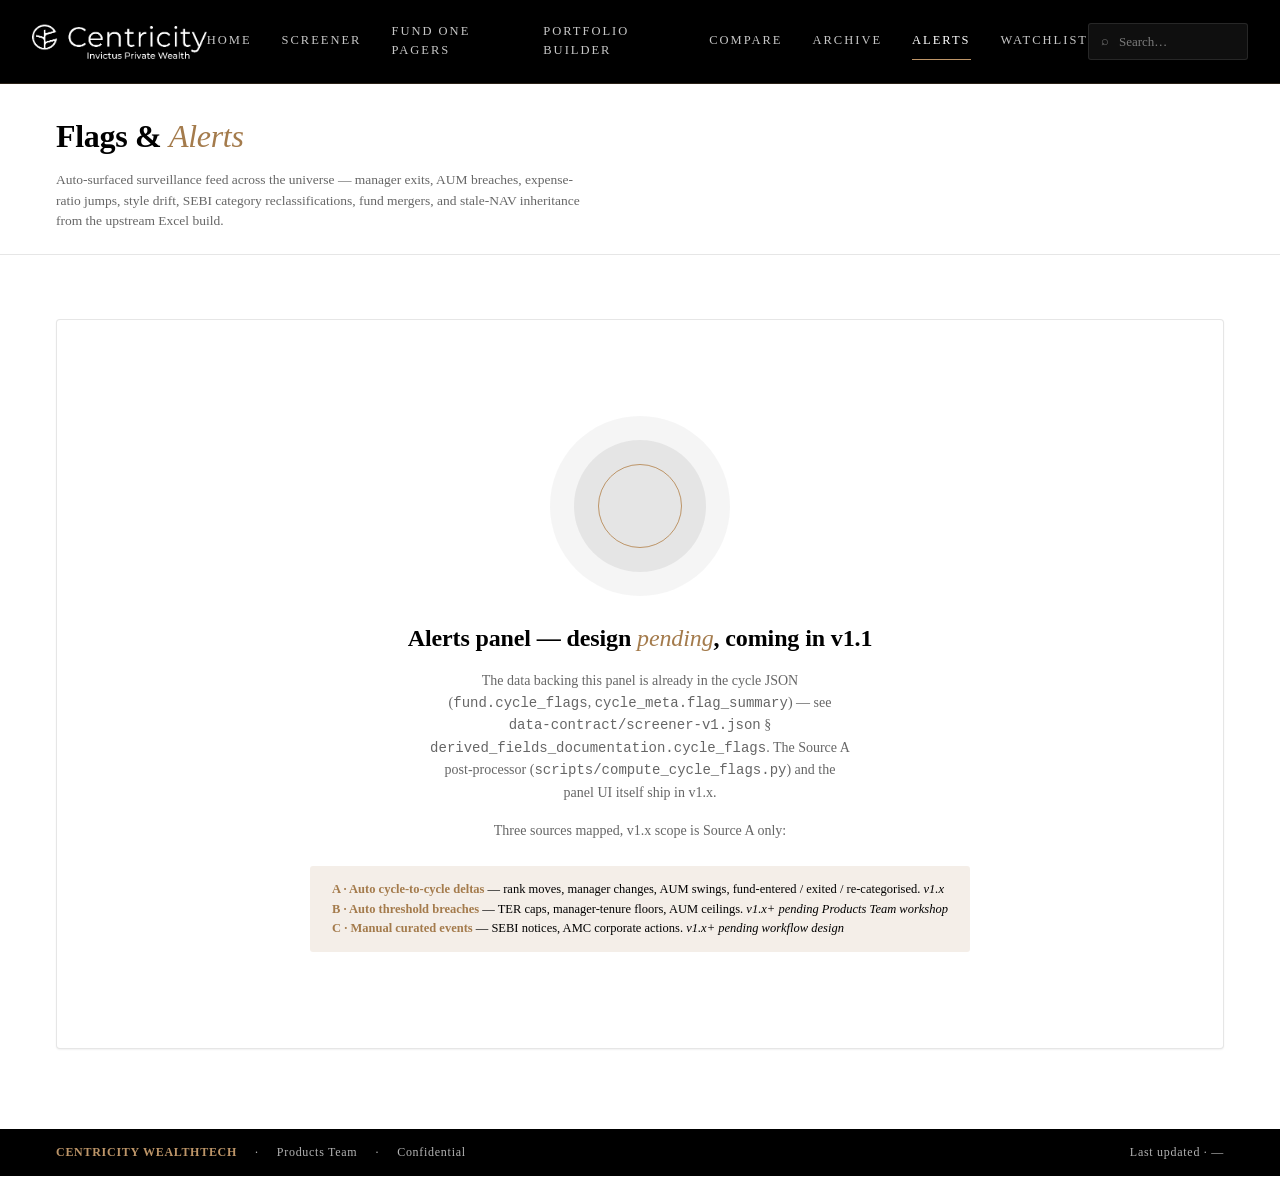
==== alerts.html @ c5a009be "feat: wire all 8 screens against screener-v1 cycle JSON; add multi-select filter component; lock Hom" ====
<!doctype html>
<html lang="en">
<head>
<meta charset="utf-8">
<title>Centricity MF Screener — Alerts</title>
<meta name="viewport" content="width=1680">
<link rel="icon" href="assets/logo.png">
<link rel="stylesheet" href="css/centricity.css">
<style>
  .shell-band {
    background: #fff; border-bottom: 1px solid var(--rule);
    padding: 28px 56px 22px;
  }
  .shell-band .inner { max-width: 1740px; margin: 0 auto; }
  .shell-band h1 { margin: 0; font-size: 32px; font-weight: 700; letter-spacing: -.01em; }
  .shell-band h1 em { font-style: italic; font-weight: 400; color: var(--gold-deep); }
  .shell-band .sub { font-size: 13.5px; color: var(--text-mid); margin: 8px 0 0; max-width: 80ch; }

  .shell-body {
    max-width: 1740px; margin: 64px auto 80px;
    padding: 0 56px;
  }
  .shell-empty {
    background: #fff; border: 1px solid var(--rule); border-radius: 4px;
    padding: 96px 32px; text-align: center;
    box-shadow: var(--shadow-sm);
  }
  .shell-empty .ring-motif {
    width: 180px; height: 180px; margin: 0 auto 24px;
  }
  .shell-empty h2 {
    margin: 0 0 12px;
    font-size: 24px; font-weight: 700; letter-spacing: -.005em;
  }
  .shell-empty h2 em { font-style: italic; font-weight: 400; color: var(--gold-deep); }
  .shell-empty p {
    font-size: 14px; color: var(--text-mid);
    margin: 0 auto 16px; max-width: 60ch; line-height: 1.6;
  }
  .shell-empty .scope-list {
    display: inline-block; text-align: left;
    background: var(--tan-soft); border-radius: 3px;
    padding: 14px 22px; margin-top: 8px;
    font-size: 12.5px; color: var(--black);
  }
  .shell-empty .scope-list b { color: var(--gold-deep); }
</style>
</head>
<body>

<header class="appbar" role="banner">
  <div class="left"><div class="logo-cell"><img src="assets/logo.png" alt="Centricity WealthTech"></div></div>
  <nav aria-label="primary">
    <a href="index.html">Home</a>
    <a href="screener.html">Screener</a>
    <a href="fund-detail.html">Fund One Pagers</a>
    <a href="portfolio-builder.html">Portfolio Builder</a>
    <a href="compare.html">Compare</a>
    <a href="archive.html">Archive</a>
    <a class="active" href="alerts.html">Alerts</a>
    <a href="watchlist.html">Watchlist</a>
  </nav>
  <div class="right">
    <label class="search">
      <span style="opacity:.6">⌕</span>
      <input type="text" placeholder="Search…" aria-label="Search">
    </label>
  </div>
</header>

<main>

<section class="shell-band">
  <div class="inner">
    <h1>Flags &amp; <em>Alerts</em></h1>
    <p class="sub">Auto-surfaced surveillance feed across the universe — manager exits, AUM breaches,
       expense-ratio jumps, style drift, SEBI category reclassifications, fund mergers, and stale-NAV
       inheritance from the upstream Excel build.</p>
  </div>
</section>

<section class="shell-body">
  <div class="shell-empty">
    <div class="ring-motif" aria-hidden="true"></div>
    <h2>Alerts panel — design <em>pending</em>, coming in v1.1</h2>
    <p>The data backing this panel is already in the cycle JSON (<code>fund.cycle_flags</code>,
       <code>cycle_meta.flag_summary</code>) — see <code>data-contract/screener-v1.json</code>
       § <code>derived_fields_documentation.cycle_flags</code>. The Source A post-processor
       (<code>scripts/compute_cycle_flags.py</code>) and the panel UI itself ship in v1.x.</p>
    <p>Three sources mapped, v1.x scope is Source A only:</p>
    <div class="scope-list">
      <b>A · Auto cycle-to-cycle deltas</b> — rank moves, manager changes, AUM swings,
         fund-entered / exited / re-categorised. <i>v1.x</i><br>
      <b>B · Auto threshold breaches</b> — TER caps, manager-tenure floors, AUM ceilings.
         <i>v1.x+ pending Products Team workshop</i><br>
      <b>C · Manual curated events</b> — SEBI notices, AMC corporate actions.
         <i>v1.x+ pending workflow design</i>
    </div>
  </div>
</section>

</main>

<footer class="appfoot" role="contentinfo">
  <div class="left">
    <span class="gold">CENTRICITY WEALTHTECH</span>
    <span>·</span>
    <span>Products Team</span>
    <span>·</span>
    <span>Confidential</span>
  </div>
  <div class="right">Last updated · —</div>
</footer>

</body>
</html>
---- css/centricity.css ----
/*
 * Centricity WealthTech — shared brand foundation
 * Source of truth: Dashboard/Claude Design Dashboard Data/02_Centricity_Brand_Standards.md
 *
 * This file defines the palette, typography, header/footer, status pills,
 * severity dots, gold-ring motif, common section structure, and number-rendering
 * utilities — every piece that repeats across all 8 deployed pages.
 *
 * Page-specific layouts live in css/<page>.css (loaded after this file).
 */

/* ============================================================
   1. PALETTE + TYPOGRAPHY (locked — see 02_Centricity_Brand_Standards.md)
   ============================================================ */
:root {
  --white:        #FFFFFF;
  --black:        #000000;
  --ink:          #0E0E0E;
  --gold:         #BD9568;
  --gold-deep:    #A47B4C;
  --tan:          #DBC8B2;
  --grey-mid:     #BFBFBF;
  --grey-light:   #D9D9D9;
  --red:          #931621;
  --green:        #0F5132;
  --text-mid:     #666666;
  --rule:         rgba(217, 217, 217, .65);
  --tan-soft:     rgba(219, 200, 178, .30);
  --tan-softer:   rgba(219, 200, 178, .16);
  --shadow-sm:    0 1px 2px rgba(0, 0, 0, 0.06);
  --shadow-md:    0 4px 14px rgba(0, 0, 0, .06);
}

* { box-sizing: border-box; }

html, body {
  margin: 0;
  padding: 0;
  background: var(--white);
  color: var(--black);
}

body {
  /* Cambria fallback chain — Georgia is institutional enough not to break the
     brand if substitution happens on older Windows branch laptops. */
  font-family: 'Cambria', Georgia, 'Times New Roman', serif;
  font-weight: 400;
  line-height: 1.55;
  font-size: 15px;
  -webkit-font-smoothing: antialiased;
  font-feature-settings: "tnum";
  font-variant-numeric: tabular-nums;
  overflow-x: hidden;
}

a { color: inherit; text-decoration: none; }
button { font-family: inherit; cursor: pointer; }

/* Tabular number rendering — used wherever percentages, rupees, or ratios appear */
.num {
  font-variant-numeric: tabular-nums;
  font-feature-settings: "tnum";
}

/* Negative-only Dark Red (#931621). Brand standard §2 forbids any other red. */
.neg { color: var(--red); }
.pos { color: var(--green); }

/* ============================================================
   2. TOP UTILITY STRIP
   ============================================================ */
.util {
  background: var(--ink);
  color: rgba(255, 255, 255, .7);
  font-size: 11.5px;
  letter-spacing: .14em;
  text-transform: uppercase;
  padding: 7px 56px;
  display: flex;
  justify-content: space-between;
  align-items: center;
  border-bottom: 1px solid rgba(255, 255, 255, .06);
}
.util .right { display: flex; gap: 24px; align-items: center; }
.util .right span b { color: var(--gold); font-weight: 700; }

/* ============================================================
   3. PRIMARY HEADER (sticky black bar, logo left, primary nav, search right)
   ============================================================ */
header.appbar {
  position: sticky; top: 0; z-index: 50;
  height: 84px;
  background: var(--black);
  color: var(--white);
  display: flex;
  align-items: center;
  justify-content: space-between;
  padding: 0 56px;
  border-bottom: 1px solid rgba(189, 149, 104, .22);
}

header.appbar .left {
  display: flex; align-items: center; gap: 38px;
}

header.appbar .logo-cell {
  display: flex; align-items: center; gap: 14px;
}

header.appbar .logo-cell img {
  height: 38px; width: auto; display: block;
}

header.appbar .logo-cell .div {
  width: 1px; height: 36px;
  background: rgba(189, 149, 104, .45);
  margin: 0 6px;
}

header.appbar .product {
  display: flex; flex-direction: column; line-height: 1.15;
}
header.appbar .product .eyebrow {
  font-size: 10px; letter-spacing: .32em; text-transform: uppercase; color: var(--gold);
}
header.appbar .product .ttl {
  font-size: 17px; font-weight: 700; letter-spacing: .04em; color: #fff;
}

header.appbar nav {
  display: flex; gap: 30px; align-items: center;
}
header.appbar nav a {
  font-size: 12.5px; letter-spacing: .16em; text-transform: uppercase;
  color: rgba(255, 255, 255, .78);
  padding: 8px 0;
  border-bottom: 1px solid transparent;
  transition: color .2s ease-out, border-color .2s ease-out;
}
header.appbar nav a:hover,
header.appbar nav a.active {
  color: #fff;
  border-bottom-color: var(--gold);
}

header.appbar .right {
  display: flex; gap: 14px; align-items: center;
}

header.appbar .search {
  display: flex; align-items: center; gap: 8px;
  background: rgba(255, 255, 255, .06);
  border: 1px solid rgba(255, 255, 255, .10);
  padding: 8px 12px;
  border-radius: 3px;
  color: rgba(255, 255, 255, .7);
  font-size: 12.5px;
  width: 220px;
}
header.appbar .search:focus-within { border-color: var(--gold); }
header.appbar .search input {
  flex: 1; background: transparent; border: 0; outline: 0;
  color: #fff; font-family: inherit; font-size: 13px;
}
header.appbar .search input::placeholder { color: rgba(255, 255, 255, .45); }
header.appbar .search .kbd {
  font-size: 10px; letter-spacing: .06em; color: rgba(255, 255, 255, .45);
  border: 1px solid rgba(255, 255, 255, .18);
  padding: 1px 5px; border-radius: 2px;
}

header.appbar .iconbtn {
  width: 38px; height: 38px;
  display: inline-flex; align-items: center; justify-content: center;
  border: 1px solid rgba(255, 255, 255, .14);
  border-radius: 3px;
  color: #fff;
  background: transparent;
  transition: border-color .2s, background .2s;
}
header.appbar .iconbtn:hover {
  border-color: var(--gold);
  background: rgba(189, 149, 104, .12);
}

/* ============================================================
   4. SECTION STRUCTURE (used by every page's content blocks)
   ============================================================ */
main { padding: 0; }

.section {
  padding: 56px 56px 8px;
  max-width: 1740px;
  margin: 0 auto;
}
.section.light { background: #fff; }
.section.tinted {
  background: linear-gradient(180deg, #fff 0%, rgba(219, 200, 178, .18) 100%);
}

.sec-head {
  display: flex;
  align-items: flex-end;
  justify-content: space-between;
  border-bottom: 1px solid var(--rule);
  padding-bottom: 14px;
  margin-bottom: 28px;
  gap: 18px;
}
.sec-head .ttl-block .eyebrow {
  font-size: 10.5px; letter-spacing: .28em; text-transform: uppercase; color: var(--gold);
  font-weight: 700; margin-bottom: 8px; display: block;
}
.sec-head .ttl-block h2 {
  margin: 0;
  font-size: 32px;
  font-weight: 700;
  letter-spacing: -.01em;
  color: var(--black);
  line-height: 1.1;
}
.sec-head .ttl-block h2 em {
  font-style: italic; font-weight: 400; color: var(--gold-deep);
}
.sec-head .ttl-block .sub {
  font-size: 13.5px; color: var(--text-mid); margin-top: 8px; max-width: 64ch;
}
.sec-head a.more {
  font-size: 11.5px; letter-spacing: .18em; text-transform: uppercase; color: var(--gold);
  border-bottom: 1px solid transparent; padding-bottom: 3px;
  transition: border-color .2s; white-space: nowrap;
}
.sec-head a.more:hover { border-bottom-color: var(--gold); }

/* ============================================================
   5. STATUS PILLS (BUY / HOLD / REVIEW / AVOID)
   per Brand Standards §7
   ============================================================ */
.pill {
  display: inline-block;
  padding: 4px 12px;
  border-radius: 2px;
  font-size: 10.5px;
  letter-spacing: .18em;
  text-transform: uppercase;
  font-weight: 700;
  color: #fff;
  min-width: 68px;
  text-align: center;
}
.pill.buy    { background: var(--green); }
.pill.hold   { background: var(--gold); }
.pill.review { background: var(--text-mid); }
.pill.avoid  { background: var(--red); }

/* Score-status badge (when verdict is null, show centricity_score_status instead) */
.badge {
  display: inline-block;
  padding: 3px 10px;
  border-radius: 2px;
  font-size: 10.5px;
  letter-spacing: .14em;
  text-transform: uppercase;
  font-weight: 700;
}
.badge.ranked     { background: var(--tan); color: var(--black); }
.badge.warning-13 { background: rgba(189, 149, 104, .15); color: var(--gold-deep); border: 1px solid var(--gold); }
.badge.new-fund   { background: rgba(102, 102, 102, .10); color: var(--text-mid); border: 1px solid var(--grey-mid); }

/* ============================================================
   6. ALERT SEVERITY DOTS (Brand Standards §7)
   ============================================================ */
.alert {
  border: 1px solid var(--rule);
  border-radius: 4px;
  background: #fff;
  padding: 22px 24px;
  display: flex;
  gap: 16px;
  transition: border-color .2s, transform .2s, box-shadow .2s;
  box-shadow: var(--shadow-sm);
}
.alert:hover {
  border-color: var(--gold);
  transform: translateY(-2px);
  box-shadow: var(--shadow-md);
}
.alert .sev {
  width: 10px; height: 10px;
  border-radius: 50%;
  flex: none;
  margin-top: 8px;
  box-shadow: 0 0 0 4px rgba(0, 0, 0, .04);
}
.alert.high .sev { background: var(--red); }
.alert.med  .sev { background: var(--gold); }
.alert.low  .sev { background: var(--text-mid); }
.alert .body { flex: 1; min-width: 0; }
.alert .lbl {
  font-size: 10.5px; letter-spacing: .18em; text-transform: uppercase; color: var(--text-mid);
  margin-bottom: 8px;
}
.alert.high .lbl { color: var(--red); }
.alert .ttl   { font-weight: 700; font-size: 16px; line-height: 1.35; margin-bottom: 8px; }
.alert .ctx   { font-size: 13px; color: var(--text-mid); margin-bottom: 12px; line-height: 1.55; }
.alert .fund  { font-size: 12.5px; color: var(--black); border-top: 1px dotted var(--grey-light); padding-top: 10px; }
.alert .fund b { font-weight: 700; }
.alert .arrow { color: var(--gold); font-size: 18px; align-self: flex-start; margin-top: 4px; flex: none; transition: transform .2s; }
.alert:hover .arrow { transform: translateX(3px); }

/* ============================================================
   7. THE CENTRICITY GOLD-RING MOTIF (Brand Standards §4)
   Concentric grey circle + thin gold ring. Use as watermark in section
   corners or as a focal element on empty / placeholder states.
   ============================================================ */
.ring-motif {
  position: relative;
  width: 180px;
  height: 180px;
  border-radius: 50%;
  background: rgba(191, 191, 191, .16);
}
.ring-motif::before {
  content: "";
  position: absolute;
  inset: 24px;
  border-radius: 50%;
  background: rgba(191, 191, 191, .30);
}
.ring-motif::after {
  content: "";
  position: absolute;
  inset: 48px;
  border-radius: 50%;
  border: 1.25px solid var(--gold);
}

/* ============================================================
   8. FOOTER (sticky black bar, "Last updated" right, org line left)
   ============================================================ */
.pre-foot {
  margin-top: 48px;
  padding: 40px 56px 32px;
  background: linear-gradient(180deg, #fff 0%, rgba(219, 200, 178, .16) 100%);
  border-top: 1px solid var(--rule);
}
.pre-foot .inner {
  max-width: 1740px;
  margin: 0 auto;
  display: grid;
  grid-template-columns: 2fr 1fr 1fr 1fr;
  gap: 44px;
  align-items: start;
}
.pre-foot h4 {
  font-size: 10.5px; letter-spacing: .22em; text-transform: uppercase; color: var(--text-mid);
  font-weight: 700; margin: 0 0 12px;
}
.pre-foot .brand-block .mark {
  height: 34px; margin-bottom: 14px; display: block;
}
.pre-foot .brand-block p {
  margin: 0; font-size: 13px; color: var(--text-mid); max-width: 48ch; line-height: 1.55;
}
.pre-foot ul {
  list-style: none; padding: 0; margin: 0;
  display: flex; flex-direction: column; gap: 8px;
}
.pre-foot ul a { font-size: 13px; color: var(--black); transition: color .2s; }
.pre-foot ul a:hover { color: var(--gold); }

footer.appfoot {
  background: var(--black);
  color: #fff;
  padding: 14px 56px;
  font-size: 12px;
  letter-spacing: .06em;
  display: flex; align-items: center; justify-content: space-between;
}
footer.appfoot .left {
  display: flex; align-items: center; gap: 18px; color: rgba(255, 255, 255, .7);
}
footer.appfoot .left .gold { color: var(--gold); font-weight: 700; }
footer.appfoot .right { color: rgba(255, 255, 255, .7); }

/* ============================================================
   9. TOAST (bottom-of-page transient notifications)
   ============================================================ */
.toast {
  position: fixed; left: 50%; bottom: 64px;
  transform: translate(-50%, 16px);
  background: var(--black);
  color: #fff;
  padding: 11px 18px;
  border-radius: 3px;
  font-size: 12.5px;
  opacity: 0;
  transition: opacity .25s, transform .25s;
  pointer-events: none;
  box-shadow: var(--shadow-md);
  z-index: 200;
  border: 1px solid rgba(189, 149, 104, .4);
}
.toast.show { opacity: 1; transform: translate(-50%, 0); }

/* ============================================================
   10. EMPTY-STATE PLACEHOLDER (used by Alerts and Watchlist v1.1 shells,
       and by any v1 panel where data isn't wired yet)
   ============================================================ */
.empty-state {
  display: flex;
  flex-direction: column;
  align-items: center;
  justify-content: center;
  padding: 64px 24px;
  text-align: center;
  background: #fff;
  border: 1px solid var(--rule);
  border-radius: 4px;
}
.empty-state .ring-motif {
  margin-bottom: 24px;
  width: 140px;
  height: 140px;
}
.empty-state h3 {
  font-size: 20px;
  font-weight: 700;
  margin: 0 0 8px;
  letter-spacing: -.005em;
  color: var(--black);
}
.empty-state p {
  font-size: 13.5px;
  color: var(--text-mid);
  margin: 0;
  max-width: 56ch;
  line-height: 1.55;
}

/* ============================================================
   10.5. MULTI-SELECT COMPONENT (js/multi-select.js)
   Reusable button + popover with search + tri-state Select-all + grouped
   options + disabled rows. Used by Home filters, Screener left rail, etc.
   Brand-compliant: Cambria, palette only, Warm Gold focus rings.
   ============================================================ */
.multi-select {
  position: relative;
  display: inline-block;
  font-family: 'Cambria', Georgia, 'Times New Roman', serif;
}

/* — button (visible when popover closed) — */
.multi-select .ms-button {
  appearance: none; -webkit-appearance: none;
  font-family: inherit;
  font-size: 13px;
  font-weight: 600;
  background: #fff;
  border: 1px solid var(--gold);
  color: var(--black);
  padding: 8px 14px 8px 14px;
  border-radius: 3px;
  cursor: pointer;
  display: inline-flex;
  align-items: center;
  gap: 10px;
  min-width: 200px;
  letter-spacing: 0;
  text-transform: none;
  transition: background .15s ease-out;
}
.multi-select .ms-button:hover { background: var(--tan-softer); }
.multi-select.open .ms-button {
  background: var(--tan-softer);
  border-color: var(--gold-deep);
}
.multi-select .ms-label { flex: 1; text-align: left; }
.multi-select .ms-caret { color: var(--gold); font-size: 10px; }

/* — popover — */
.multi-select .ms-popover {
  position: absolute;
  top: calc(100% + 6px);
  left: 0;
  z-index: 80;
  min-width: 280px;
  max-width: 360px;
  max-height: 380px;
  display: flex;
  flex-direction: column;
  background: #fff;
  border: 1px solid var(--gold);
  border-radius: 4px;
  box-shadow: var(--shadow-md);
  padding: 6px;
}
.multi-select .ms-popover[hidden] { display: none; }

/* — search input — */
.multi-select .ms-search {
  font-family: inherit;
  font-size: 13px;
  padding: 8px 10px;
  border: 1px solid var(--rule);
  border-radius: 3px;
  outline: none;
  margin-bottom: 4px;
  background: #fff;
  color: var(--black);
}
.multi-select .ms-search:focus { border-color: var(--gold); }

/* — select-all toggle row — */
.multi-select .ms-row-toggle {
  background: var(--tan-softer);
  font-weight: 700;
  font-size: 12px;
  letter-spacing: .04em;
  color: var(--text-mid);
  text-transform: uppercase;
  border-bottom: 1px solid var(--rule);
  margin-bottom: 4px;
  padding: 8px 10px;
}
.multi-select .ms-row-toggle:hover { background: var(--tan-soft); cursor: pointer; }

/* — list of options — */
.multi-select .ms-list {
  overflow-y: auto;
  max-height: 280px;
}
.multi-select .ms-row {
  display: flex;
  align-items: center;
  gap: 10px;
  padding: 7px 10px;
  cursor: pointer;
  border-radius: 2px;
  font-size: 13.5px;
  color: var(--black);
  transition: background .12s ease-out;
}
.multi-select .ms-row:hover { background: var(--tan-softer); }
.multi-select .ms-row[aria-selected="true"] { background: rgba(189, 149, 104, .08); }
.multi-select .ms-row-disabled {
  cursor: not-allowed;
  opacity: .55;
  background: rgba(217, 217, 217, .25);
  font-style: italic;
}
.multi-select .ms-row-disabled:hover { background: rgba(217, 217, 217, .25); }

/* — group header (non-clickable) — */
.multi-select .ms-group-header {
  padding: 8px 10px 4px;
  font-size: 10.5px;
  letter-spacing: .18em;
  text-transform: uppercase;
  color: var(--gold);
  font-weight: 700;
  border-top: 1px dotted var(--rule);
  margin-top: 4px;
}
.multi-select .ms-group-header:first-child {
  border-top: 0;
  margin-top: 0;
}

/* — checkbox glyph (3 states: empty / checked / indeterminate) — */
.multi-select .ms-checkbox {
  width: 16px; height: 16px; flex: none;
  border: 1.4px solid var(--gold);
  border-radius: 2px;
  background: #fff;
  position: relative;
  transition: background .12s, border-color .12s;
}
.multi-select .ms-checkbox.checked {
  background: var(--gold);
  border-color: var(--gold);
}
.multi-select .ms-checkbox.checked::after {
  content: "";
  position: absolute;
  left: 4px; top: 1px;
  width: 4px; height: 8px;
  border-right: 2px solid #fff;
  border-bottom: 2px solid #fff;
  transform: rotate(45deg);
}
.multi-select .ms-checkbox.indeterminate {
  background: var(--gold);
  border-color: var(--gold);
}
.multi-select .ms-checkbox.indeterminate::after {
  content: "";
  position: absolute;
  left: 3px; right: 3px; top: 6px;
  height: 2px;
  background: #fff;
  border-radius: 1px;
}

.multi-select .ms-row-text { flex: 1; }

/* — empty-state ("No matches" when search yields nothing) — */
.multi-select .ms-empty {
  padding: 16px 12px;
  font-size: 12.5px;
  color: var(--text-mid);
  font-style: italic;
  text-align: center;
}

/* — focus rings: Brand Standards §6 — */
.multi-select .ms-button:focus-visible,
.multi-select .ms-search:focus-visible,
.multi-select .ms-row:focus-visible,
.multi-select .ms-row-toggle:focus-visible {
  outline: 2px solid var(--gold);
  outline-offset: 2px;
}

/* ============================================================
   11. FOCUS RINGS (Brand Standards §6 — Warm Gold, 2px, 2px offset)
   ============================================================ */
button:focus-visible,
a:focus-visible,
input:focus-visible,
select:focus-visible,
[tabindex]:focus-visible {
  outline: 2px solid var(--gold);
  outline-offset: 2px;
}

/* ============================================================
   12. RESPONSIVE NUDGES (Brand Standards: desktop-first, 1380px breakpoint)
   ============================================================ */
@media (max-width: 1380px) {
  .section { padding: 40px 32px 8px; }
  header.appbar { padding: 0 32px; }
  header.appbar .search { width: 160px; }
  .pre-foot .inner { grid-template-columns: 1fr 1fr; }
}

/* ============================================================
   13. PRINT — used by the html2pdf.js export pipeline (js/exports.js).
       Strips the sticky header/footer noise and shows a clean print frame.
   ============================================================ */
@media print {
  header.appbar,
  footer.appfoot,
  .util,
  .toast { display: none !important; }
  body { background: #fff; }
  .section { padding: 24px 32px; max-width: none; }
}
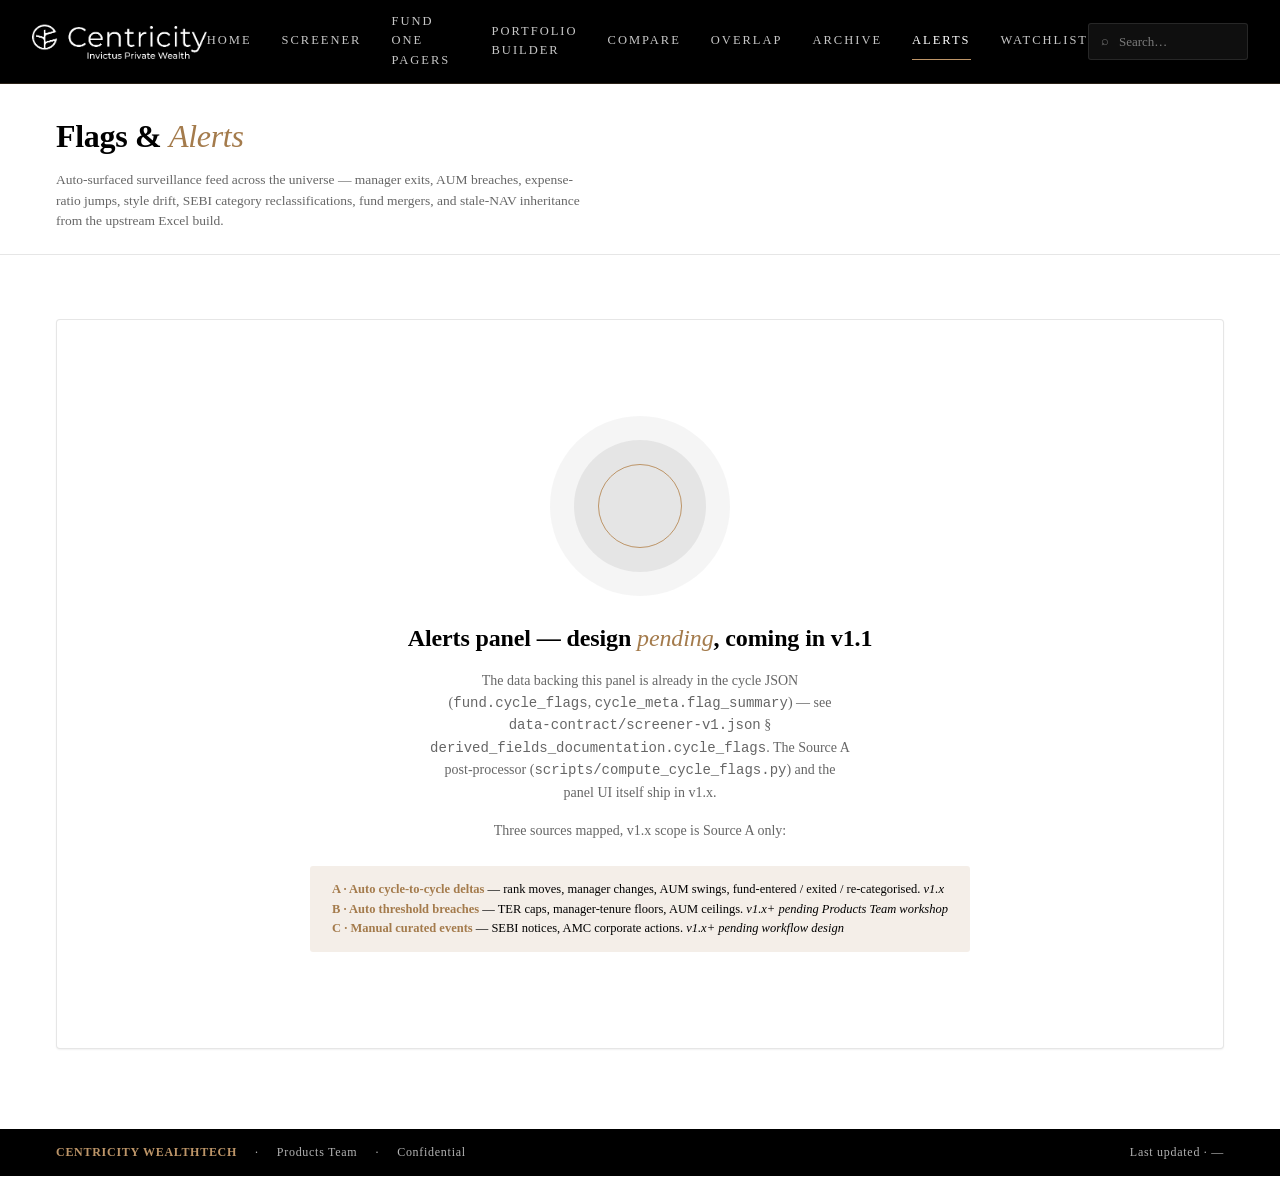
==== commit 255dc003: "Fix-List 8: nav-chart polish, sector bar list, manager timeline, Portfolio Overlap page, Similar Fun" ====
--- a/alerts.html
+++ b/alerts.html
@@ -56,6 +56,7 @@
     <a href="fund-detail.html">Fund One Pagers</a>
     <a href="portfolio-builder.html">Portfolio Builder</a>
     <a href="compare.html">Compare</a>
+    <a href="overlap.html">Overlap</a>
     <a href="archive.html">Archive</a>
     <a class="active" href="alerts.html">Alerts</a>
     <a href="watchlist.html">Watchlist</a>
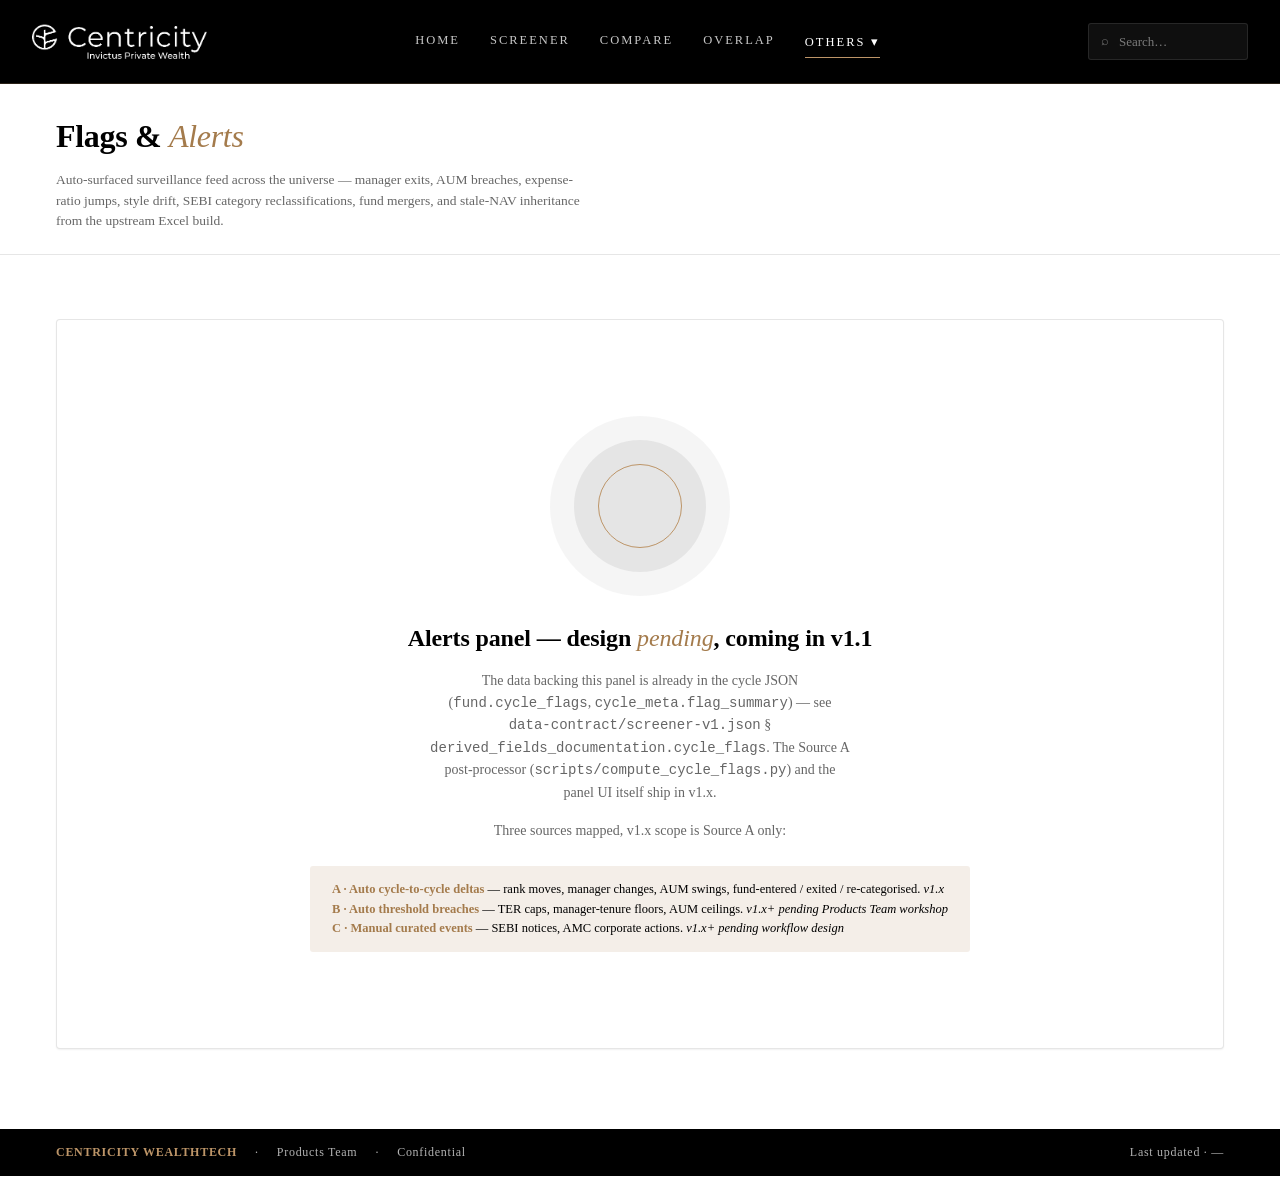
==== commit d9fdedb5: "Fix-List 9 (2/5): nav restructure - 5 visible items + Others dropdown Removes Fund One Pagers, Portf" ====
--- a/alerts.html
+++ b/alerts.html
@@ -53,13 +53,17 @@
   <nav aria-label="primary">
     <a href="index.html">Home</a>
     <a href="screener.html">Screener</a>
-    <a href="fund-detail.html">Fund One Pagers</a>
-    <a href="portfolio-builder.html">Portfolio Builder</a>
     <a href="compare.html">Compare</a>
     <a href="overlap.html">Overlap</a>
-    <a href="archive.html">Archive</a>
-    <a class="active" href="alerts.html">Alerts</a>
-    <a href="watchlist.html">Watchlist</a>
+    <div class="nav-dropdown">
+      <a href="#" class="dropdown-trigger active">Others &#9662;</a>
+      <div class="nav-dropdown-menu">
+        <a href="manager-profiles.html">Manager Profiles</a>
+        <a href="archive.html">Archive</a>
+        <a href="watchlist.html">Watchlist</a>
+        <a href="alerts.html" class="active">Alerts</a>
+      </div>
+    </div>
   </nav>
   <div class="right">
     <label class="search">
--- a/css/centricity.css
+++ b/css/centricity.css
@@ -141,6 +141,45 @@
 header.appbar nav a.active {
   color: #fff;
   border-bottom-color: var(--gold);
+}
+
+/* Fix-List 9 §6 — "Others ▾" dropdown groups Manager Profiles +
+ * Archive + Watchlist + Alerts under a single nav item so the main
+ * bar stays at five cells (Home / Screener / Compare / Overlap /
+ * Others). Hover-only reveal — no JS needed. */
+header.appbar .nav-dropdown {
+  position: relative; display: inline-block;
+}
+header.appbar .nav-dropdown .dropdown-trigger {
+  cursor: pointer;
+}
+header.appbar .nav-dropdown-menu {
+  display: none;
+  position: absolute; top: 100%; left: 0;
+  background: #000; min-width: 180px; z-index: 100;
+  border-top: 2px solid var(--gold);
+  box-shadow: 0 4px 10px rgba(0, 0, 0, .35);
+}
+header.appbar .nav-dropdown-menu a {
+  display: block; padding: 11px 16px;
+  color: #fff; font-size: 12.5px;
+  letter-spacing: .14em; text-transform: uppercase;
+  white-space: nowrap;
+  border: 0; border-bottom: 1px solid #2a2a2a;
+}
+header.appbar .nav-dropdown-menu a:last-child { border-bottom: 0; }
+header.appbar .nav-dropdown-menu a:hover {
+  background: var(--gold); color: #000;
+  border-bottom-color: #2a2a2a;
+}
+header.appbar .nav-dropdown-menu a.active {
+  background: rgba(189, 149, 104, .12);
+  border-bottom-color: #2a2a2a;
+  color: var(--gold);
+}
+header.appbar .nav-dropdown:hover .nav-dropdown-menu,
+header.appbar .nav-dropdown:focus-within .nav-dropdown-menu {
+  display: block;
 }
 
 header.appbar .right {
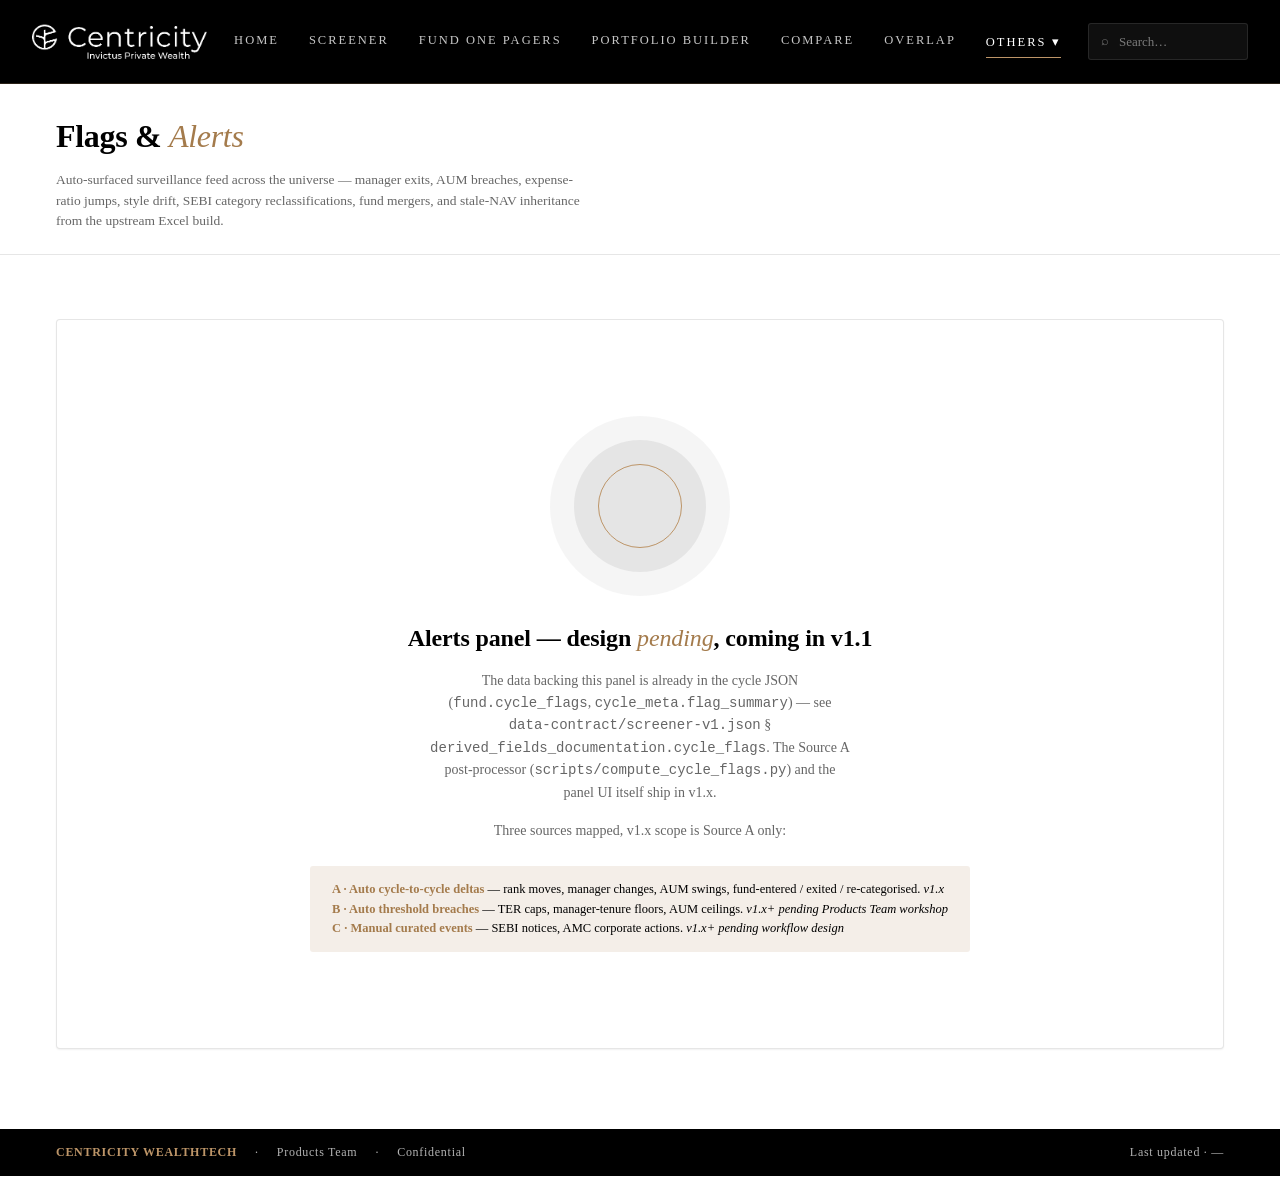
==== commit fa323d01: "Fix-List 10 (1/2): restore Fund One Pagers + Portfolio Builder to main nav Step 0 of the user's spec" ====
--- a/alerts.html
+++ b/alerts.html
@@ -53,6 +53,8 @@
   <nav aria-label="primary">
     <a href="index.html">Home</a>
     <a href="screener.html">Screener</a>
+    <a href="fund-detail.html">Fund One Pagers</a>
+    <a href="portfolio-builder.html">Portfolio Builder</a>
     <a href="compare.html">Compare</a>
     <a href="overlap.html">Overlap</a>
     <div class="nav-dropdown">
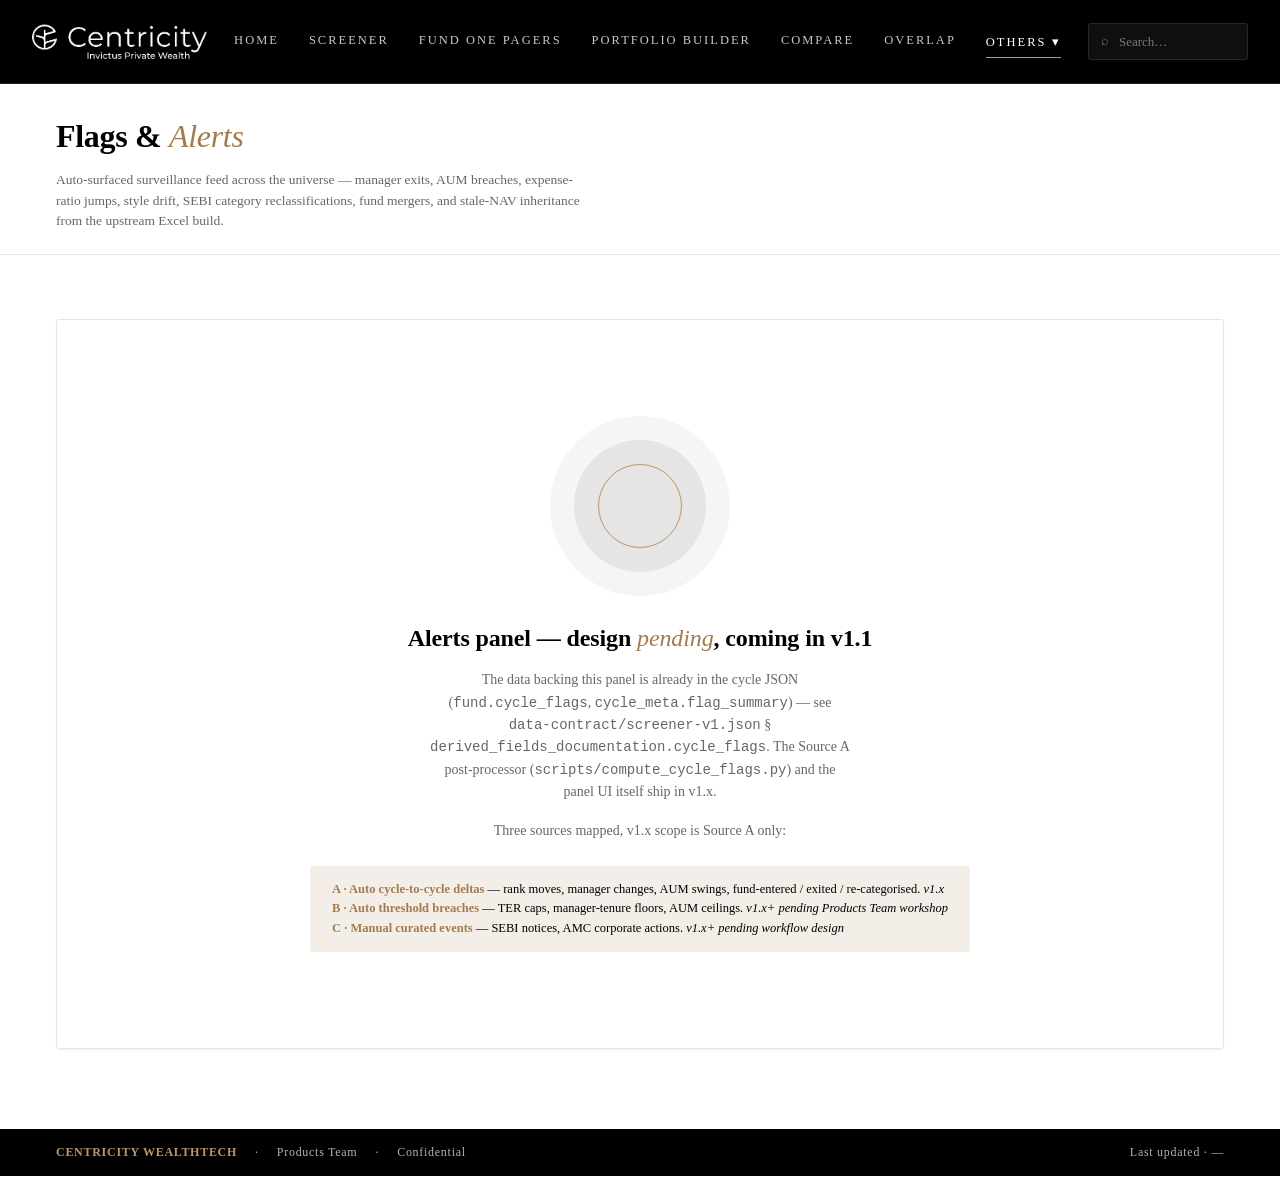
==== commit ef3ad4cc: "PB v4.1+ combined patch + premium transitions sign-off V4.1+ (14 items): Allocation tri-state with A" ====
--- a/alerts.html
+++ b/alerts.html
@@ -6,6 +6,7 @@
 <meta name="viewport" content="width=1680">
 <link rel="icon" href="assets/logo.png">
 <link rel="stylesheet" href="css/centricity.css">
+<link rel="stylesheet" href="css/transitions.css">
 <style>
   .shell-band {
     background: #fff; border-bottom: 1px solid var(--rule);
@@ -45,6 +46,9 @@
   }
   .shell-empty .scope-list b { color: var(--gold-deep); }
 </style>
+<script defer src="js/data-loader.js"></script>
+<script defer src="js/search.js"></script>
+<script defer src="js/transitions.js"></script>
 </head>
 <body>
 
--- a/css/centricity.css
+++ b/css/centricity.css
@@ -684,6 +684,120 @@
 }
 
 /* ============================================================
+   11a. FUND-DETAIL TOP-25 PICKER — centered on the no-args page
+        Only the picker block carries .top25-picker so the rule does NOT
+        affect the regular fund-detail returns table on a loaded fund.
+   ============================================================ */
+.top25-picker {
+  max-width: 900px;
+  margin: 0 auto;
+}
+.top25-picker .perf-table-wrap {
+  max-width: 900px;
+  margin: 0 auto;
+}
+/* v4.1 Item J — Top-25 table: every cell centred, including the FUND name
+   sub-line (AMC + scheme code). Overrides the default .perf rules that
+   left-align col-1 and right-align numeric cols. Scoped via .top25-picker
+   so the regular fund-detail performance table is unaffected. */
+.top25-picker table.perf thead th,
+.top25-picker table.perf thead th:first-child,
+.top25-picker table.perf tbody td,
+.top25-picker table.perf tbody td:first-child {
+  text-align: center;
+}
+.top25-picker table.perf tbody td.row-fund-cell > div {
+  display: block;
+  text-align: center;
+  font-size: 11px;
+  color: var(--text-mid);
+}
+
+/* ============================================================
+   12a. GLOBAL SEARCH DROPDOWN (js/search.js — Fix-List 12)
+        Anchored under header.appbar .search; extends LEFT from the input's
+        right edge so the 360-px panel doesn't clip on smaller viewports.
+   ============================================================ */
+.search-dropdown {
+  position: absolute;
+  top: calc(100% + 6px);
+  right: 0;
+  width: 420px;
+  max-height: 312px;
+  overflow-y: auto;
+  background: #FFFFFF;
+  border: 1px solid var(--grey-light);
+  box-shadow: var(--shadow-md);
+  border-radius: 3px;
+  z-index: 60;
+  font-family: 'Cambria', Georgia, 'Times New Roman', serif;
+  font-size: 13px;
+  color: var(--ink);
+}
+.search-dropdown[hidden] { display: none; }
+
+.search-dropdown .search-row {
+  display: flex;
+  align-items: center;
+  gap: 10px;
+  height: 36px;
+  padding: 0 12px;
+  border-bottom: 1px solid var(--grey-light);
+  color: var(--ink);
+  text-decoration: none;
+  cursor: pointer;
+  white-space: nowrap;
+}
+.search-dropdown .search-row:last-child { border-bottom: 0; }
+.search-dropdown .search-row .sr-name {
+  flex: 1 1 auto;
+  color: var(--gold);
+  font-weight: 600;
+  font-size: 13px;
+  overflow: hidden;
+  text-overflow: ellipsis;
+}
+.search-dropdown .search-row .sr-cat {
+  flex: 0 0 auto;
+  color: var(--text-mid);
+  font-size: 11.5px;
+  max-width: 120px;
+  overflow: hidden;
+  text-overflow: ellipsis;
+}
+.search-dropdown .search-row .sr-score {
+  flex: 0 0 auto;
+  font-variant-numeric: tabular-nums;
+  font-feature-settings: "tnum";
+  font-size: 11.5px;
+  color: var(--gold-deep);
+  font-weight: 600;
+  background: var(--tan-softer);
+  padding: 2px 8px;
+  border-radius: 999px;
+}
+.search-dropdown .search-row:hover {
+  background: #FDF8F2;
+}
+.search-dropdown .search-row.active,
+.search-dropdown .search-row.active:hover {
+  background: var(--gold);
+}
+.search-dropdown .search-row.active .sr-name,
+.search-dropdown .search-row.active .sr-cat,
+.search-dropdown .search-row.active .sr-score {
+  color: #FFFFFF;
+  background: transparent;
+}
+.search-empty {
+  padding: 14px 14px;
+  color: var(--text-mid);
+  font-size: 12px;
+  text-align: center;
+  font-style: italic;
+}
+
+/* ============================================================
    13. PRINT — used by the html2pdf.js export pipeline (js/exports.js).
        Strips the sticky header/footer noise and shows a clean print frame.
    ============================================================ */
--- a/css/transitions.css
+++ b/css/transitions.css
@@ -0,0 +1,248 @@
+/*
+ * Centricity MF Screener Dashboard — transitions.css
+ *
+ * Premium institutional motion. NO bouncy springs / parallax / Lottie /
+ * gradients outside palette. Everything is ease-out cubic, modest duration,
+ * fires once per section, respects prefers-reduced-motion.
+ *
+ * Reference: Stripe / Linear / Bloomberg Terminal. Calm, important, smooth.
+ *
+ * If reverting: delete this file + remove the <link> in every HTML page +
+ * delete js/transitions.js + remove its <script> tag. One commit's worth.
+ */
+
+/* ============================================================
+   1. PAGE-LOAD FADE — 320 ms quiet entrance, body-wide.
+   ============================================================ */
+@media (prefers-reduced-motion: no-preference) {
+  body {
+    animation: cx-page-fade 320ms cubic-bezier(0.22, 0.61, 0.36, 1) both;
+  }
+  @keyframes cx-page-fade {
+    from { opacity: 0.88; transform: translateY(2px); }
+    to   { opacity: 1;    transform: translateY(0);   }
+  }
+}
+
+/* ============================================================
+   2. SECTION REVEAL — JS adds .cx-reveal on page load with a per-
+      element animation-delay (60 ms × index, capped at 8). Animation
+      runs once, both fill mode holds the end state. Animations
+      override declarations + inline styles during playback, which
+      makes this robust against odd compositor pinning that defeats
+      pure transition-based reveals on certain block-level elements.
+   ============================================================ */
+@media (prefers-reduced-motion: no-preference) {
+  .cx-reveal {
+    animation: cx-reveal-anim 700ms cubic-bezier(0.22, 0.61, 0.36, 1) both;
+    will-change: transform, opacity;
+  }
+}
+@keyframes cx-reveal-anim {
+  from { transform: translateY(20px) scale(0.992); opacity: 0; }
+  to   { transform: translateY(0)    scale(1);     opacity: 1; }
+}
+
+/* ============================================================
+   3. NAV-LINK GOLD UNDERLINE — 200 ms scaleX from left.
+      Replaces the brand's existing :hover color shift.
+   ============================================================ */
+header.appbar nav a {
+  position: relative;
+  transition: color 200ms cubic-bezier(0.22, 0.61, 0.36, 1);
+}
+header.appbar nav a:not(.dropdown-trigger)::after {
+  content: '';
+  position: absolute;
+  left: 0; right: 0;
+  bottom: -3px;
+  height: 2px;
+  background: var(--gold);
+  transform: scaleX(0);
+  transform-origin: left center;
+  transition: transform 220ms cubic-bezier(0.22, 0.61, 0.36, 1);
+  pointer-events: none;
+}
+header.appbar nav a:not(.dropdown-trigger):hover::after,
+header.appbar nav a.active:not(.dropdown-trigger)::after {
+  transform: scaleX(1);
+}
+
+/* Dropdown menu items get a softer gold-fill hover instead. */
+header.appbar .nav-dropdown-menu a {
+  transition: background 180ms ease-out, color 180ms ease-out;
+}
+
+/* ============================================================
+   4. CARD / TILE HOVER LIFT — 220 ms translate + shadow upgrade.
+      Applies to clickable surfaces only.
+   ============================================================ */
+.qtile,
+.pb-card,
+.alert,
+.change-card,
+.q-tile,
+.archive-tile,
+.tile,
+.profile-card,
+.peer-card,
+.fund-card {
+  transition: transform 220ms cubic-bezier(0.22, 0.61, 0.36, 1),
+              box-shadow 220ms cubic-bezier(0.22, 0.61, 0.36, 1),
+              border-color 220ms cubic-bezier(0.22, 0.61, 0.36, 1);
+  will-change: transform;
+}
+.qtile:hover,
+a.qtile:hover,
+.archive-tile:hover,
+.tile:hover {
+  transform: translateY(-2px);
+  box-shadow: 0 10px 28px rgba(0, 0, 0, .07),
+              0 1px 0 rgba(189, 149, 104, .35);
+}
+.qtile:active,
+a.qtile:active,
+.archive-tile:active {
+  transform: translateY(0);
+  transition-duration: 80ms;
+}
+
+/* ============================================================
+   5. SEARCH DROPDOWN — smooth open via opacity + 4-px slide.
+      Sits on top of the existing [hidden] gating in centricity.css §12a.
+   ============================================================ */
+.search-dropdown {
+  opacity: 0;
+  transform: translateY(-4px);
+  transition: opacity 180ms ease-out, transform 180ms ease-out;
+  pointer-events: none;
+}
+.search-dropdown:not([hidden]) {
+  opacity: 1;
+  transform: translateY(0);
+  pointer-events: auto;
+}
+.search-dropdown .search-row {
+  transition: background 180ms ease-out;
+}
+
+/* ============================================================
+   6. SMOOTH SCROLL — anchor jumps + horizontally-scrolling tables.
+   ============================================================ */
+html {
+  scroll-behavior: smooth;
+}
+.table-wrap,
+.tbl-scroll,
+.matrix-scroll,
+.crumb,
+.compare-scroll,
+.holdings-scroll {
+  scroll-behavior: smooth;
+}
+
+/* ============================================================
+   7. BUTTONS + LINKS — institutional ease, gentle press.
+   ============================================================ */
+.btn,
+button.btn,
+.more,
+.cta,
+a.cta,
+.btn-primary,
+.btn-ghost,
+.btn-link {
+  transition: opacity 180ms ease-out,
+              color 180ms ease-out,
+              background 180ms ease-out,
+              border-color 180ms ease-out,
+              box-shadow 180ms ease-out,
+              transform 120ms ease-out;
+}
+.btn:active:not([disabled]),
+button.btn:active:not([disabled]) {
+  transform: scale(0.985);
+}
+
+/* Disabled buttons should not animate / lift. */
+.btn[disabled],
+.btn.deferred,
+button:disabled {
+  transition: none;
+  transform: none !important;
+}
+
+/* ============================================================
+   8. TABLE ROW HOVER — smooth bg + subtle gold left-edge.
+   ============================================================ */
+.fund-tbl tbody tr,
+.pb-tbl tbody tr,
+.holdings-tbl tbody tr,
+.compare-tbl tbody tr,
+table.screener-tbl tbody tr {
+  transition: background 180ms ease-out,
+              box-shadow 180ms ease-out;
+}
+.fund-tbl tbody tr:hover,
+.pb-tbl tbody tr:hover,
+.holdings-tbl tbody tr:hover,
+.compare-tbl tbody tr:hover,
+table.screener-tbl tbody tr:hover {
+  box-shadow: inset 3px 0 0 var(--gold);
+}
+
+/* ============================================================
+   9. PORTFOLIO BUILDER MODE TABS — fade swap.
+   ============================================================ */
+.pb-mode-a,
+#modeA,
+#modeB {
+  animation: cx-tab-swap 240ms cubic-bezier(0.22, 0.61, 0.36, 1) both;
+}
+@keyframes cx-tab-swap {
+  from { opacity: 0; transform: translateY(6px); }
+  to   { opacity: 1; transform: translateY(0);   }
+}
+.pb-mode-tab {
+  transition: color 200ms ease-out,
+              border-color 200ms ease-out,
+              background 200ms ease-out;
+}
+
+/* ============================================================
+   10. WEIGHT DRAWER + ANY MODAL OVERLAYS — backdrop fade.
+   ============================================================ */
+.modal-backdrop,
+.drawer-backdrop {
+  transition: opacity 220ms ease-out;
+}
+.modal-panel,
+.drawer-panel {
+  transition: transform 280ms cubic-bezier(0.22, 0.61, 0.36, 1),
+              opacity 220ms ease-out;
+}
+
+/* ============================================================
+   11. <details> COLLAPSIBLES (e.g. Manager History on fund-detail)
+   ============================================================ */
+details > summary {
+  transition: color 180ms ease-out, background 180ms ease-out;
+}
+
+/* ============================================================
+   12. REDUCED-MOTION OPT-OUT — kill non-essential motion.
+   ============================================================ */
+@media (prefers-reduced-motion: reduce) {
+  *,
+  *::before,
+  *::after {
+    animation-duration: 1ms !important;
+    animation-iteration-count: 1 !important;
+    transition-duration: 1ms !important;
+    scroll-behavior: auto !important;
+  }
+  .cx-reveal {
+    opacity: 1 !important;
+    transform: none !important;
+  }
+}
